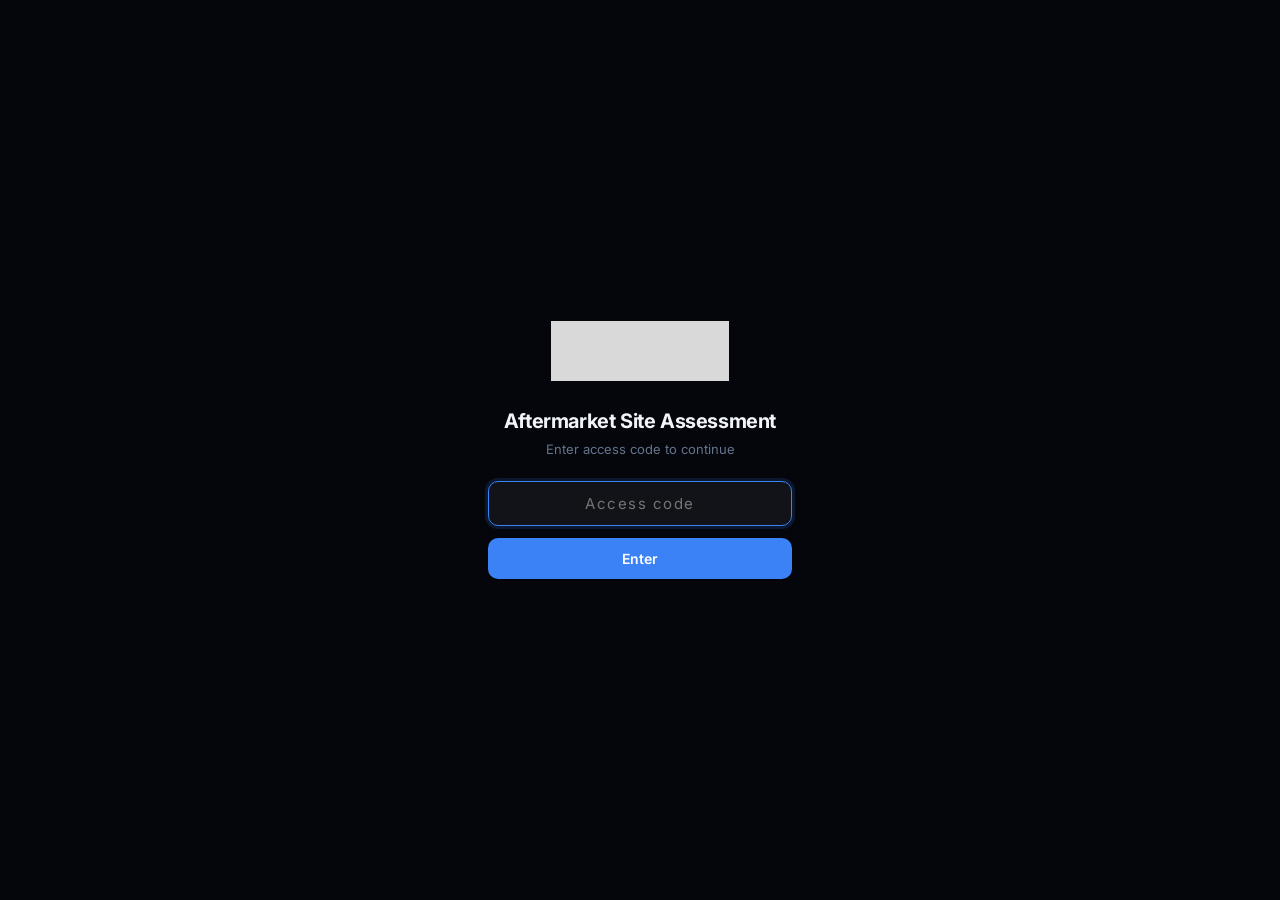
==== index.html @ 73549fd3 "Fix WAG logo: crop whitespace, increase size, improve visibility" ====
<!DOCTYPE html>
<html lang="en">
<head>
<meta name="generator" content="WAG">
<meta name="author" content="World Automotive Group">
<meta charset="UTF-8">
<meta name="viewport" content="width=device-width, initial-scale=1.0">
<title>Aftermarket Site Assessment</title>
<style>
  @import url('https://fonts.googleapis.com/css2?family=Inter:wght@300;400;500;600;700;800;900&display=swap');

  *, *::before, *::after { box-sizing: border-box; margin: 0; padding: 0; }

  :root {
    --bg-primary: #06080f;
    --bg-secondary: #0c1021;
    --bg-card: #111631;
    --bg-card-hover: #161d3e;
    --border: #1e2a4a;
    --border-glow: rgba(59, 130, 246, 0.2);
    --text-primary: #edf2f7;
    --text-secondary: #94a3b8;
    --text-muted: #64748b;
    --accent: #3b82f6;
    --accent-soft: rgba(59, 130, 246, 0.08);
    --green: #22c55e;
    --yellow: #eab308;
    --red: #ef4444;
    --purple: #a855f7;
    --teal: #14b8a6;
  }

  body {
    font-family: 'Inter', -apple-system, sans-serif;
    background: var(--bg-primary);
    color: var(--text-primary);
    min-height: 100vh;
    overflow-x: hidden;
  }

  /* Animated grid background */
  .bg-grid {
    position: fixed;
    inset: 0;
    background-image:
      linear-gradient(rgba(59, 130, 246, 0.03) 1px, transparent 1px),
      linear-gradient(90deg, rgba(59, 130, 246, 0.03) 1px, transparent 1px);
    background-size: 60px 60px;
    z-index: 0;
    pointer-events: none;
  }

  .bg-glow {
    position: fixed;
    top: -200px;
    left: 50%;
    transform: translateX(-50%);
    width: 800px;
    height: 600px;
    background: radial-gradient(ellipse at center, rgba(59, 130, 246, 0.06) 0%, transparent 70%);
    z-index: 0;
    pointer-events: none;
  }

  /* Top nav */
  .top-bar {
    position: relative;
    z-index: 10;
    display: flex;
    align-items: center;
    justify-content: space-between;
    padding: 16px 40px;
    border-bottom: 1px solid var(--border);
    background: rgba(6, 8, 15, 0.85);
    backdrop-filter: blur(20px);
  }

  .brand {
    display: flex;
    align-items: center;
    gap: 12px;
  }

  .brand-icon {
    width: auto;
    height: 36px;
    border-radius: 0;
    background: none;
    display: flex;
    align-items: center;
    justify-content: center;
    box-shadow: none;
  }

  .brand-text h1 {
    font-size: 16px;
    font-weight: 700;
    letter-spacing: -0.02em;
  }

  .brand-text p {
    font-size: 11px;
    color: var(--text-muted);
    letter-spacing: 0.06em;
    text-transform: uppercase;
    font-weight: 500;
  }

  .timestamp {
    font-size: 11px;
    color: var(--text-muted);
    text-align: right;
  }

  .timestamp .live-dot {
    display: inline-block;
    width: 6px;
    height: 6px;
    border-radius: 50%;
    background: var(--green);
    margin-right: 6px;
    animation: pulse-dot 2s infinite;
  }

  @keyframes pulse-dot {
    0%, 100% { opacity: 1; box-shadow: 0 0 4px rgba(34,197,94,0.4); }
    50% { opacity: 0.5; box-shadow: 0 0 8px rgba(34,197,94,0.6); }
  }

  /* Main content */
  .container {
    position: relative;
    z-index: 1;
    max-width: 1200px;
    margin: 0 auto;
    padding: 60px 40px;
  }

  .hero {
    text-align: center;
    margin-bottom: 64px;
  }

  .hero h2 {
    font-size: 42px;
    font-weight: 800;
    letter-spacing: -0.03em;
    line-height: 1.1;
    margin-bottom: 12px;
    background: linear-gradient(135deg, #fff 30%, #94a3b8 100%);
    -webkit-background-clip: text;
    -webkit-text-fill-color: transparent;
    background-clip: text;
  }

  .hero p {
    font-size: 16px;
    color: var(--text-secondary);
    max-width: 520px;
    margin: 0 auto;
    line-height: 1.6;
  }

  /* KPI strip */
  .kpi-strip {
    display: grid;
    grid-template-columns: repeat(4, 1fr);
    gap: 16px;
    margin-bottom: 56px;
  }

  .kpi-card {
    background: var(--bg-card);
    border: 1px solid var(--border);
    border-radius: 14px;
    padding: 20px 24px;
    text-align: center;
    transition: all 0.2s;
  }

  .kpi-card:hover {
    border-color: var(--border-glow);
    box-shadow: 0 0 30px rgba(59, 130, 246, 0.06);
  }

  .kpi-val {
    font-size: 32px;
    font-weight: 800;
    letter-spacing: -0.02em;
    margin-bottom: 4px;
  }

  .kpi-val.blue { color: var(--accent); }
  .kpi-val.green { color: var(--green); }
  .kpi-val.purple { color: var(--purple); }
  .kpi-val.teal { color: var(--teal); }

  .kpi-label {
    font-size: 11px;
    color: var(--text-muted);
    text-transform: uppercase;
    letter-spacing: 0.06em;
    font-weight: 600;
  }

  /* Country cards grid */
  .countries-grid {
    display: grid;
    grid-template-columns: repeat(2, 1fr);
    gap: 20px;
    margin-bottom: 48px;
  }

  .country-card {
    position: relative;
    background: var(--bg-card);
    border: 1px solid var(--border);
    border-radius: 16px;
    padding: 32px;
    overflow: hidden;
    transition: all 0.3s cubic-bezier(0.4, 0, 0.2, 1);
    cursor: pointer;
    text-decoration: none;
    color: inherit;
    display: block;
  }

  .country-card:hover {
    border-color: var(--accent);
    transform: translateY(-2px);
    box-shadow: 0 12px 40px rgba(59, 130, 246, 0.1);
  }

  .country-card.disabled {
    cursor: default;
    opacity: 0.5;
  }

  .country-card.disabled:hover {
    border-color: var(--border);
    transform: none;
    box-shadow: none;
  }

  .country-flag {
    font-size: 36px;
    margin-bottom: 14px;
    display: block;
  }

  .country-name {
    font-size: 22px;
    font-weight: 700;
    letter-spacing: -0.02em;
    margin-bottom: 6px;
  }

  .country-subtitle {
    font-size: 13px;
    color: var(--text-secondary);
    margin-bottom: 20px;
    line-height: 1.5;
  }

  .country-stats {
    display: flex;
    gap: 16px;
    flex-wrap: wrap;
  }

  .country-stat {
    display: flex;
    align-items: center;
    gap: 6px;
    font-size: 12px;
    font-weight: 600;
    padding: 5px 12px;
    border-radius: 8px;
    background: rgba(255,255,255,0.03);
    border: 1px solid rgba(255,255,255,0.05);
  }

  .country-stat .dot {
    width: 7px;
    height: 7px;
    border-radius: 50%;
  }

  .country-stat .dot.green { background: var(--green); }
  .country-stat .dot.yellow { background: var(--yellow); }
  .country-stat .dot.red { background: var(--red); }
  .country-stat .dot.purple { background: var(--purple); }
  .country-stat .dot.blue { background: var(--accent); }

  .country-arrow {
    position: absolute;
    top: 32px;
    right: 32px;
    width: 32px;
    height: 32px;
    border-radius: 8px;
    background: var(--accent-soft);
    display: flex;
    align-items: center;
    justify-content: center;
    transition: all 0.2s;
  }

  .country-card:hover .country-arrow {
    background: var(--accent);
  }

  .country-card:hover .country-arrow svg path {
    stroke: #fff;
  }

  .in-progress-badge {
    display: inline-block;
    padding: 4px 14px;
    border-radius: 20px;
    font-size: 11px;
    font-weight: 700;
    text-transform: uppercase;
    letter-spacing: 0.06em;
    background: rgba(234, 179, 8, 0.1);
    color: var(--yellow);
    border: 1px solid rgba(234, 179, 8, 0.2);
    margin-top: 8px;
  }

  /* Footer */
  .footer {
    text-align: center;
    padding: 32px 0;
    font-size: 11px;
    color: var(--text-muted);
    border-top: 1px solid var(--border);
  }

  .footer a { color: var(--text-muted); text-decoration: none; }
  .footer a:hover { color: var(--text-secondary); }

  /* Mobile */
  @media (max-width: 768px) {
    .top-bar { padding: 12px 20px; }
    .container { padding: 32px 20px; }
    .hero h2 { font-size: 28px; }
    .kpi-strip { grid-template-columns: repeat(2, 1fr); gap: 10px; }
    .countries-grid { grid-template-columns: 1fr; }
    .country-card { padding: 24px; }
  }
</style>
</head>
<body>
<script src="auth.js"></script>
<div class="bg-grid"></div>
<div class="bg-glow"></div>

<div class="top-bar">
  <div class="brand">
    <div class="brand-icon">
      <img src="wag-logo.jpg" alt="WAG" style="height: 32px; filter: brightness(0) invert(1) brightness(0.9); object-fit: contain;">
    </div>
    <div class="brand-text">
      <h1>Aftermarket Site Assessment</h1>
      <p>Global Operations Dashboard</p>
    </div>
  </div>
  <div class="timestamp">
    <span class="live-dot"></span>Last updated: March 2026
  </div>
</div>

<div class="container">
  <div class="hero">
    <h2>Site Assessment Portfolio</h2>
    <p>Comprehensive multi-country evaluation of aftermarket quick-service bay opportunities across the MENA region.</p>
  </div>

  <div class="kpi-strip">
    <div class="kpi-card">
      <div class="kpi-val blue">4</div>
      <div class="kpi-label">Target Markets</div>
    </div>
    <div class="kpi-card">
      <div class="kpi-val green">199</div>
      <div class="kpi-label">Sites Evaluated</div>
    </div>
    <div class="kpi-card">
      <div class="kpi-val purple">2</div>
      <div class="kpi-label">Active Assessments</div>
    </div>
    <div class="kpi-card">
      <div class="kpi-val teal">2</div>
      <div class="kpi-label">In Pipeline</div>
    </div>
  </div>

  <div class="countries-grid">
    <!-- UAE -->
    <a href="uae.html" class="country-card">
      <span class="country-flag">🇦🇪</span>
      <div class="country-name">United Arab Emirates</div>
      <div class="country-subtitle">ADNOC partnership — Abu Dhabi, Dubai, Sharjah<br>165 sites scored across 6 weighted criteria</div>
      <div class="country-stats">
        <div class="country-stat"><span class="dot purple"></span>5 Y1 Priority</div>
        <div class="country-stat"><span class="dot green"></span>10 Green</div>
        <div class="country-stat"><span class="dot yellow"></span>63 Yellow</div>
        <div class="country-stat"><span class="dot red"></span>92 Red</div>
      </div>
      <div class="country-arrow">
        <svg width="16" height="16" viewBox="0 0 16 16" fill="none">
          <path d="M6 3L11 8L6 13" stroke="#3b82f6" stroke-width="2" stroke-linecap="round" stroke-linejoin="round"/>
        </svg>
      </div>
    </a>

    <!-- Morocco -->
    <a href="morocco.html" class="country-card">
      <span class="country-flag">🇲🇦</span>
      <div class="country-name">Morocco</div>
      <div class="country-subtitle">Petrom (19 sites) + Petromin (15 sites)<br>Dual-partner strategy — Casablanca hub focus</div>
      <div class="country-stats">
        <div class="country-stat"><span class="dot green"></span>4 Shortlist</div>
        <div class="country-stat"><span class="dot yellow"></span>26 Under Review</div>
        <div class="country-stat"><span class="dot red"></span>2 No Go / Concern</div>
        <div class="country-stat"><span class="dot blue"></span>34 Total</div>
      </div>
      <div class="country-arrow">
        <svg width="16" height="16" viewBox="0 0 16 16" fill="none">
          <path d="M6 3L11 8L6 13" stroke="#3b82f6" stroke-width="2" stroke-linecap="round" stroke-linejoin="round"/>
        </svg>
      </div>
    </a>

    <!-- Egypt -->
    <div class="country-card disabled">
      <span class="country-flag">🇪🇬</span>
      <div class="country-name">Egypt</div>
      <div class="country-subtitle">Great Automotive acquisition under review<br>Total Energies ~390 stations (monitoring)</div>
      <div class="in-progress-badge">In Progress</div>
    </div>

    <!-- Saudi Arabia -->
    <div class="country-card disabled">
      <span class="country-flag">🇸🇦</span>
      <div class="country-name">Saudi Arabia</div>
      <div class="country-subtitle">$10.4B addressable market<br>63 workshops mapped (monitoring phase)</div>
      <div class="in-progress-badge">In Progress</div>
    </div>
  </div>

  <div class="footer">Created by WAG</div>
</div>
</body>
</html>
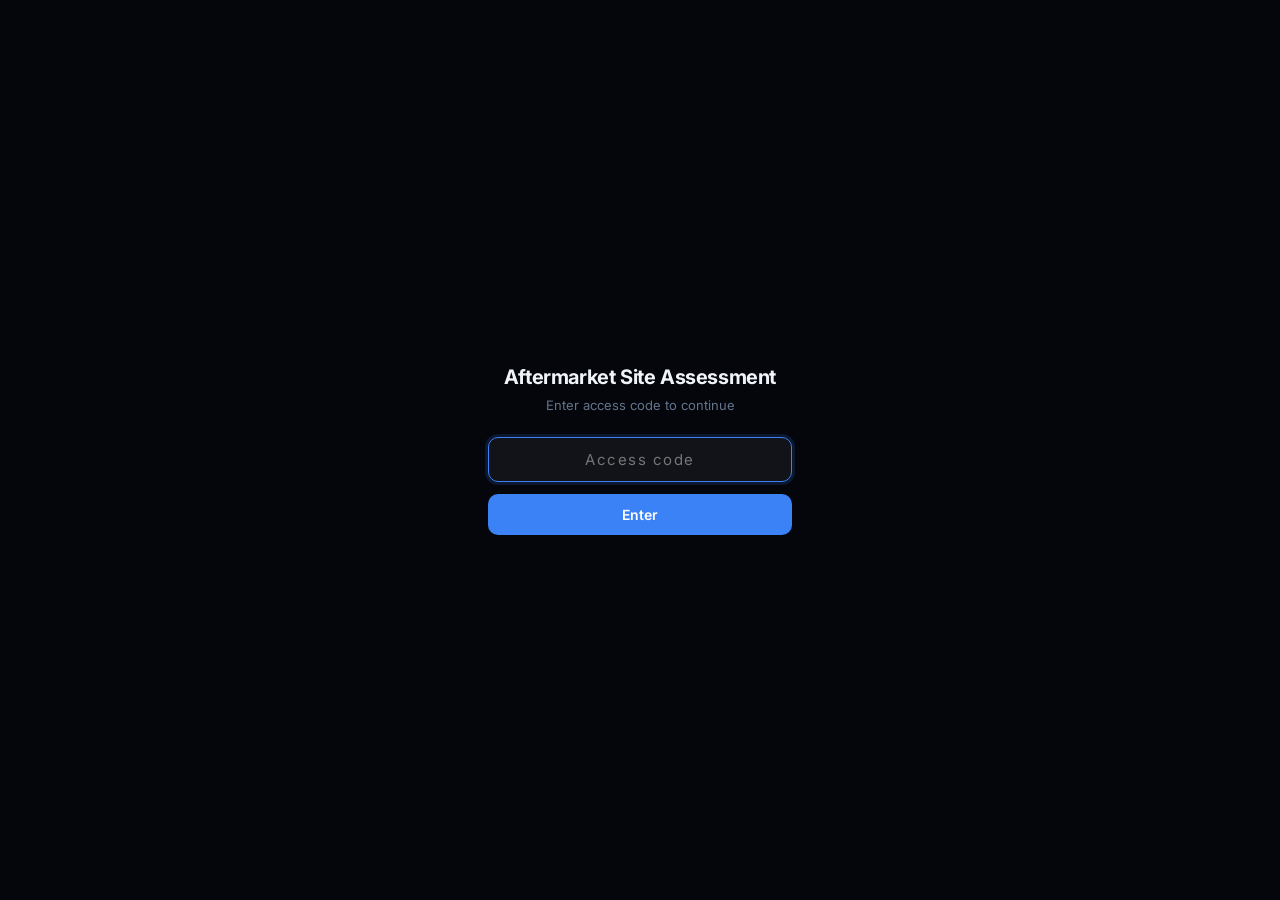
==== commit df005fab: "Remove logo image — text branding only" ====
--- a/index.html
+++ b/index.html
@@ -358,9 +358,7 @@
 
 <div class="top-bar">
   <div class="brand">
-    <div class="brand-icon">
-      <img src="wag-logo.jpg" alt="WAG" style="height: 32px; filter: brightness(0) invert(1) brightness(0.9); object-fit: contain;">
-    </div>
+
     <div class="brand-text">
       <h1>Aftermarket Site Assessment</h1>
       <p>Global Operations Dashboard</p>
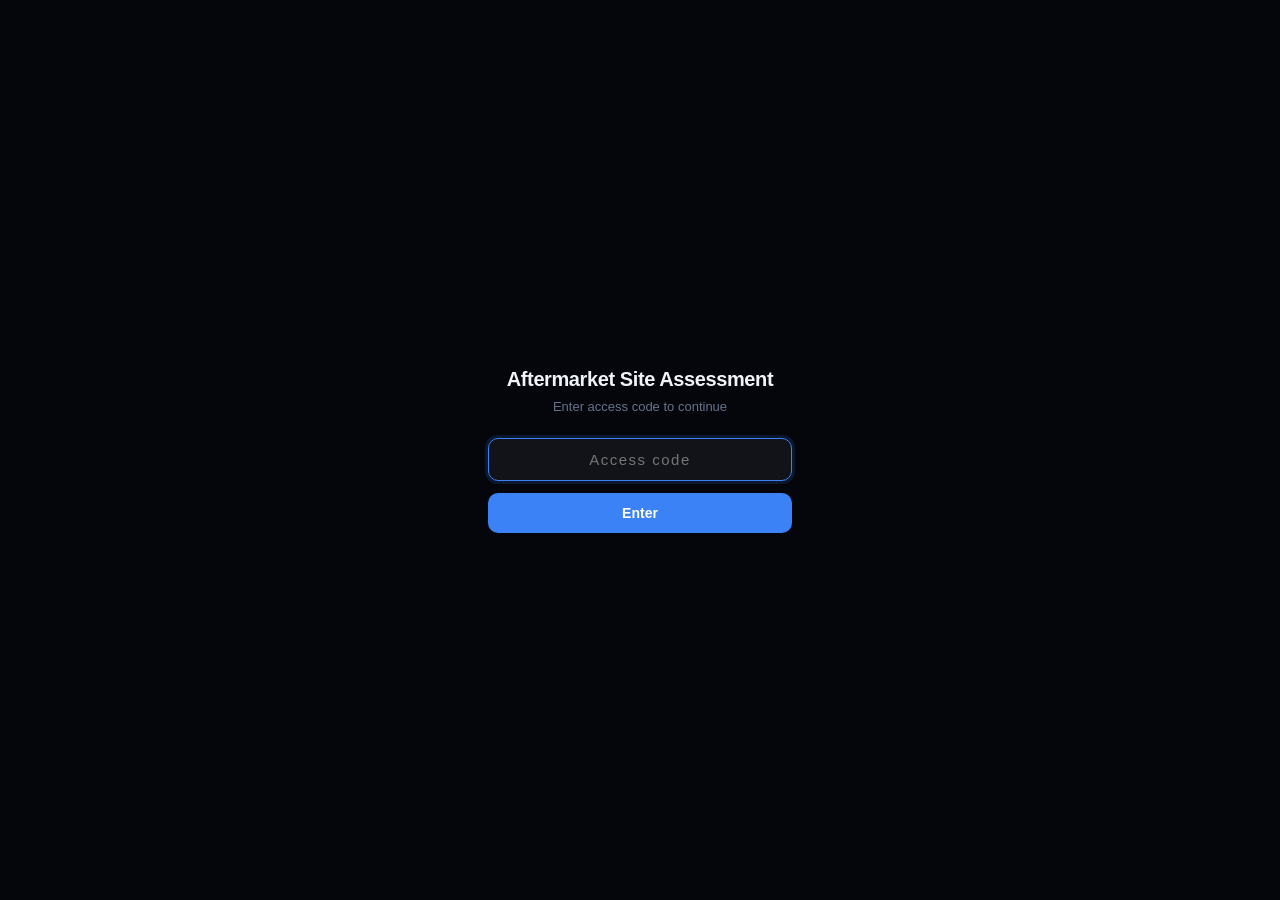
==== commit 816ac7b3: "Redesign: new executive index page + design system + spec for country pages" ====
--- a/index.html
+++ b/index.html
@@ -1,454 +1,499 @@
 <!DOCTYPE html>
 <html lang="en">
 <head>
-<meta name="generator" content="WAG">
-<meta name="author" content="World Automotive Group">
-<meta charset="UTF-8">
-<meta name="viewport" content="width=device-width, initial-scale=1.0">
-<title>Aftermarket Site Assessment</title>
-<style>
-  @import url('https://fonts.googleapis.com/css2?family=Inter:wght@300;400;500;600;700;800;900&display=swap');
-
-  *, *::before, *::after { box-sizing: border-box; margin: 0; padding: 0; }
-
-  :root {
-    --bg-primary: #06080f;
-    --bg-secondary: #0c1021;
-    --bg-card: #111631;
-    --bg-card-hover: #161d3e;
-    --border: #1e2a4a;
-    --border-glow: rgba(59, 130, 246, 0.2);
-    --text-primary: #edf2f7;
-    --text-secondary: #94a3b8;
-    --text-muted: #64748b;
-    --accent: #3b82f6;
-    --accent-soft: rgba(59, 130, 246, 0.08);
-    --green: #22c55e;
-    --yellow: #eab308;
-    --red: #ef4444;
-    --purple: #a855f7;
-    --teal: #14b8a6;
-  }
-
-  body {
-    font-family: 'Inter', -apple-system, sans-serif;
-    background: var(--bg-primary);
-    color: var(--text-primary);
-    min-height: 100vh;
-    overflow-x: hidden;
-  }
-
-  /* Animated grid background */
-  .bg-grid {
-    position: fixed;
-    inset: 0;
-    background-image:
-      linear-gradient(rgba(59, 130, 246, 0.03) 1px, transparent 1px),
-      linear-gradient(90deg, rgba(59, 130, 246, 0.03) 1px, transparent 1px);
-    background-size: 60px 60px;
-    z-index: 0;
-    pointer-events: none;
-  }
-
-  .bg-glow {
-    position: fixed;
-    top: -200px;
-    left: 50%;
-    transform: translateX(-50%);
-    width: 800px;
-    height: 600px;
-    background: radial-gradient(ellipse at center, rgba(59, 130, 246, 0.06) 0%, transparent 70%);
-    z-index: 0;
-    pointer-events: none;
-  }
-
-  /* Top nav */
-  .top-bar {
-    position: relative;
-    z-index: 10;
-    display: flex;
-    align-items: center;
-    justify-content: space-between;
-    padding: 16px 40px;
-    border-bottom: 1px solid var(--border);
-    background: rgba(6, 8, 15, 0.85);
-    backdrop-filter: blur(20px);
-  }
-
-  .brand {
-    display: flex;
-    align-items: center;
-    gap: 12px;
-  }
-
-  .brand-icon {
-    width: auto;
-    height: 36px;
-    border-radius: 0;
-    background: none;
-    display: flex;
-    align-items: center;
-    justify-content: center;
-    box-shadow: none;
-  }
-
-  .brand-text h1 {
-    font-size: 16px;
-    font-weight: 700;
-    letter-spacing: -0.02em;
-  }
-
-  .brand-text p {
-    font-size: 11px;
-    color: var(--text-muted);
-    letter-spacing: 0.06em;
-    text-transform: uppercase;
-    font-weight: 500;
-  }
-
-  .timestamp {
-    font-size: 11px;
-    color: var(--text-muted);
-    text-align: right;
-  }
-
-  .timestamp .live-dot {
-    display: inline-block;
-    width: 6px;
-    height: 6px;
-    border-radius: 50%;
-    background: var(--green);
-    margin-right: 6px;
-    animation: pulse-dot 2s infinite;
-  }
-
-  @keyframes pulse-dot {
-    0%, 100% { opacity: 1; box-shadow: 0 0 4px rgba(34,197,94,0.4); }
-    50% { opacity: 0.5; box-shadow: 0 0 8px rgba(34,197,94,0.6); }
-  }
-
-  /* Main content */
-  .container {
-    position: relative;
-    z-index: 1;
-    max-width: 1200px;
-    margin: 0 auto;
-    padding: 60px 40px;
-  }
-
-  .hero {
-    text-align: center;
-    margin-bottom: 64px;
-  }
-
-  .hero h2 {
-    font-size: 42px;
-    font-weight: 800;
-    letter-spacing: -0.03em;
-    line-height: 1.1;
-    margin-bottom: 12px;
-    background: linear-gradient(135deg, #fff 30%, #94a3b8 100%);
-    -webkit-background-clip: text;
-    -webkit-text-fill-color: transparent;
-    background-clip: text;
-  }
-
-  .hero p {
-    font-size: 16px;
-    color: var(--text-secondary);
-    max-width: 520px;
-    margin: 0 auto;
-    line-height: 1.6;
-  }
-
-  /* KPI strip */
-  .kpi-strip {
-    display: grid;
-    grid-template-columns: repeat(4, 1fr);
-    gap: 16px;
-    margin-bottom: 56px;
-  }
-
-  .kpi-card {
-    background: var(--bg-card);
-    border: 1px solid var(--border);
-    border-radius: 14px;
-    padding: 20px 24px;
-    text-align: center;
-    transition: all 0.2s;
-  }
-
-  .kpi-card:hover {
-    border-color: var(--border-glow);
-    box-shadow: 0 0 30px rgba(59, 130, 246, 0.06);
-  }
-
-  .kpi-val {
-    font-size: 32px;
-    font-weight: 800;
-    letter-spacing: -0.02em;
-    margin-bottom: 4px;
-  }
-
-  .kpi-val.blue { color: var(--accent); }
-  .kpi-val.green { color: var(--green); }
-  .kpi-val.purple { color: var(--purple); }
-  .kpi-val.teal { color: var(--teal); }
-
-  .kpi-label {
-    font-size: 11px;
-    color: var(--text-muted);
-    text-transform: uppercase;
-    letter-spacing: 0.06em;
-    font-weight: 600;
-  }
-
-  /* Country cards grid */
-  .countries-grid {
-    display: grid;
-    grid-template-columns: repeat(2, 1fr);
-    gap: 20px;
-    margin-bottom: 48px;
-  }
-
-  .country-card {
-    position: relative;
-    background: var(--bg-card);
-    border: 1px solid var(--border);
-    border-radius: 16px;
-    padding: 32px;
-    overflow: hidden;
-    transition: all 0.3s cubic-bezier(0.4, 0, 0.2, 1);
-    cursor: pointer;
-    text-decoration: none;
-    color: inherit;
-    display: block;
-  }
-
-  .country-card:hover {
-    border-color: var(--accent);
-    transform: translateY(-2px);
-    box-shadow: 0 12px 40px rgba(59, 130, 246, 0.1);
-  }
-
-  .country-card.disabled {
-    cursor: default;
-    opacity: 0.5;
-  }
-
-  .country-card.disabled:hover {
-    border-color: var(--border);
-    transform: none;
-    box-shadow: none;
-  }
-
-  .country-flag {
-    font-size: 36px;
-    margin-bottom: 14px;
-    display: block;
-  }
-
-  .country-name {
-    font-size: 22px;
-    font-weight: 700;
-    letter-spacing: -0.02em;
-    margin-bottom: 6px;
-  }
-
-  .country-subtitle {
-    font-size: 13px;
-    color: var(--text-secondary);
-    margin-bottom: 20px;
-    line-height: 1.5;
-  }
-
-  .country-stats {
-    display: flex;
-    gap: 16px;
-    flex-wrap: wrap;
-  }
-
-  .country-stat {
-    display: flex;
-    align-items: center;
-    gap: 6px;
-    font-size: 12px;
-    font-weight: 600;
-    padding: 5px 12px;
-    border-radius: 8px;
-    background: rgba(255,255,255,0.03);
-    border: 1px solid rgba(255,255,255,0.05);
-  }
-
-  .country-stat .dot {
-    width: 7px;
-    height: 7px;
-    border-radius: 50%;
-  }
-
-  .country-stat .dot.green { background: var(--green); }
-  .country-stat .dot.yellow { background: var(--yellow); }
-  .country-stat .dot.red { background: var(--red); }
-  .country-stat .dot.purple { background: var(--purple); }
-  .country-stat .dot.blue { background: var(--accent); }
-
-  .country-arrow {
-    position: absolute;
-    top: 32px;
-    right: 32px;
-    width: 32px;
-    height: 32px;
-    border-radius: 8px;
-    background: var(--accent-soft);
-    display: flex;
-    align-items: center;
-    justify-content: center;
-    transition: all 0.2s;
-  }
-
-  .country-card:hover .country-arrow {
-    background: var(--accent);
-  }
-
-  .country-card:hover .country-arrow svg path {
-    stroke: #fff;
-  }
-
-  .in-progress-badge {
-    display: inline-block;
-    padding: 4px 14px;
-    border-radius: 20px;
-    font-size: 11px;
-    font-weight: 700;
-    text-transform: uppercase;
-    letter-spacing: 0.06em;
-    background: rgba(234, 179, 8, 0.1);
-    color: var(--yellow);
-    border: 1px solid rgba(234, 179, 8, 0.2);
-    margin-top: 8px;
-  }
-
-  /* Footer */
-  .footer {
-    text-align: center;
-    padding: 32px 0;
-    font-size: 11px;
-    color: var(--text-muted);
-    border-top: 1px solid var(--border);
-  }
-
-  .footer a { color: var(--text-muted); text-decoration: none; }
-  .footer a:hover { color: var(--text-secondary); }
-
-  /* Mobile */
-  @media (max-width: 768px) {
-    .top-bar { padding: 12px 20px; }
-    .container { padding: 32px 20px; }
-    .hero h2 { font-size: 28px; }
-    .kpi-strip { grid-template-columns: repeat(2, 1fr); gap: 10px; }
-    .countries-grid { grid-template-columns: 1fr; }
-    .country-card { padding: 24px; }
-  }
-</style>
+    <meta name="generator" content="WAG">
+    <meta name="author" content="World Automotive Group">
+    <meta charset="UTF-8">
+    <meta name="viewport" content="width=device-width, initial-scale=1.0">
+    <title>Aftermarket Site Assessment</title>
+    <style>
+        @import url('https://fonts.googleapis.com/css2?family=DM+Sans:ital,opsz,wght@0,9..40,300;0,9..40,400;0,9..40,500;0,9..40,600;0,9..40,700;1,9..40,300;1,9..40,400&family=JetBrains+Mono:wght@400;500;600&display=swap');
+
+        *, *::before, *::after { box-sizing: border-box; margin: 0; padding: 0; }
+
+        :root {
+            --bg-base: #0a0b0f;
+            --bg-elevated: #111318;
+            --bg-surface: #16181e;
+            --bg-surface-hover: #1c1f27;
+            --border-primary: rgba(255, 255, 255, 0.06);
+            --border-subtle: rgba(255, 255, 255, 0.03);
+            --border-accent: rgba(255, 255, 255, 0.10);
+            --text-primary: #e8eaed;
+            --text-secondary: #8b8f98;
+            --text-tertiary: #55585f;
+            --accent: #4f8ff7;
+            --green: #34d399;
+            --amber: #fbbf24;
+            --red: #f87171;
+            --purple: #a78bfa;
+        }
+
+        body {
+            font-family: 'DM Sans', -apple-system, sans-serif;
+            background: var(--bg-base);
+            color: var(--text-primary);
+            min-height: 100vh;
+            overflow-x: hidden;
+            -webkit-font-smoothing: antialiased;
+        }
+
+        .nav {
+            display: flex;
+            align-items: center;
+            justify-content: space-between;
+            padding: 0 48px;
+            height: 56px;
+            border-bottom: 1px solid var(--border-primary);
+            position: sticky;
+            top: 0;
+            z-index: 100;
+            background: rgba(10, 11, 15, 0.92);
+            backdrop-filter: blur(24px);
+            -webkit-backdrop-filter: blur(24px);
+        }
+
+        .nav-left { display: flex; align-items: center; gap: 20px; }
+
+        .nav-brand { display: flex; flex-direction: column; }
+
+        .nav-brand h1 {
+            font-size: 14px;
+            font-weight: 600;
+            letter-spacing: -0.01em;
+            color: var(--text-primary);
+        }
+
+        .nav-brand span {
+            font-size: 11px;
+            color: var(--text-tertiary);
+            font-weight: 400;
+            letter-spacing: 0.03em;
+        }
+
+        .nav-right {
+            display: flex;
+            align-items: center;
+            gap: 6px;
+            font-size: 11px;
+            color: var(--text-tertiary);
+            font-weight: 500;
+            font-family: 'JetBrains Mono', monospace;
+            letter-spacing: 0.02em;
+        }
+
+        .nav-status {
+            width: 5px;
+            height: 5px;
+            border-radius: 50%;
+            background: var(--green);
+        }
+
+        .main {
+            max-width: 1120px;
+            margin: 0 auto;
+            padding: 64px 48px 48px;
+        }
+
+        .header { margin-bottom: 56px; }
+
+        .header-eyebrow {
+            font-size: 11px;
+            font-weight: 600;
+            letter-spacing: 0.12em;
+            text-transform: uppercase;
+            color: var(--text-tertiary);
+            margin-bottom: 14px;
+        }
+
+        .header h2 {
+            font-size: 36px;
+            font-weight: 700;
+            letter-spacing: -0.035em;
+            line-height: 1.15;
+            color: var(--text-primary);
+            margin-bottom: 10px;
+        }
+
+        .header p {
+            font-size: 15px;
+            color: var(--text-secondary);
+            line-height: 1.6;
+            max-width: 560px;
+            font-weight: 400;
+        }
+
+        .metrics {
+            display: grid;
+            grid-template-columns: repeat(4, 1fr);
+            gap: 1px;
+            background: var(--border-primary);
+            border: 1px solid var(--border-primary);
+            border-radius: 12px;
+            overflow: hidden;
+            margin-bottom: 48px;
+        }
+
+        .metric {
+            background: var(--bg-elevated);
+            padding: 24px 28px;
+            display: flex;
+            flex-direction: column;
+            gap: 2px;
+        }
+
+        .metric:first-child { border-radius: 11px 0 0 11px; }
+        .metric:last-child { border-radius: 0 11px 11px 0; }
+
+        .metric-value {
+            font-family: 'JetBrains Mono', monospace;
+            font-size: 28px;
+            font-weight: 600;
+            letter-spacing: -0.03em;
+            color: var(--text-primary);
+        }
+
+        .metric-label {
+            font-size: 11px;
+            color: var(--text-tertiary);
+            font-weight: 500;
+            letter-spacing: 0.04em;
+            text-transform: uppercase;
+        }
+
+        .country-grid {
+            display: grid;
+            grid-template-columns: repeat(2, 1fr);
+            gap: 16px;
+            margin-bottom: 48px;
+        }
+
+        .country-card {
+            position: relative;
+            background: var(--bg-elevated);
+            border: 1px solid var(--border-primary);
+            border-radius: 12px;
+            padding: 32px;
+            text-decoration: none;
+            color: inherit;
+            display: flex;
+            flex-direction: column;
+            transition: border-color 0.2s ease, background 0.2s ease;
+        }
+
+        a.country-card:hover {
+            border-color: var(--border-accent);
+            background: var(--bg-surface);
+        }
+
+        .country-card.pending {
+            opacity: 0.45;
+            pointer-events: none;
+        }
+
+        .country-card-top {
+            display: flex;
+            align-items: flex-start;
+            justify-content: space-between;
+            margin-bottom: 20px;
+        }
+
+        .country-id { display: flex; align-items: center; gap: 14px; }
+
+        .country-flag-wrap {
+            width: 40px;
+            height: 28px;
+            border-radius: 4px;
+            overflow: hidden;
+            display: flex;
+            align-items: center;
+            justify-content: center;
+            background: var(--bg-surface);
+            border: 1px solid var(--border-subtle);
+            font-size: 20px;
+            line-height: 1;
+            flex-shrink: 0;
+        }
+
+        .country-name-block h3 {
+            font-size: 17px;
+            font-weight: 600;
+            letter-spacing: -0.02em;
+            line-height: 1.2;
+        }
+
+        .country-name-block span {
+            font-size: 12px;
+            color: var(--text-tertiary);
+            font-weight: 400;
+        }
+
+        .card-arrow {
+            width: 28px;
+            height: 28px;
+            border-radius: 6px;
+            display: flex;
+            align-items: center;
+            justify-content: center;
+            border: 1px solid var(--border-primary);
+            transition: all 0.2s ease;
+            flex-shrink: 0;
+        }
+
+        a.country-card:hover .card-arrow {
+            border-color: var(--accent);
+            background: rgba(79, 143, 247, 0.08);
+        }
+
+        .card-arrow svg { width: 14px; height: 14px; }
+
+        .country-desc {
+            font-size: 13px;
+            color: var(--text-secondary);
+            line-height: 1.55;
+            margin-bottom: 24px;
+            flex: 1;
+        }
+
+        .country-desc strong {
+            color: var(--text-primary);
+            font-weight: 600;
+        }
+
+        .status-bar {
+            display: flex;
+            gap: 2px;
+            height: 4px;
+            border-radius: 2px;
+            overflow: hidden;
+            margin-bottom: 14px;
+        }
+
+        .status-segment { border-radius: 1px; }
+        .status-segment.green { background: var(--green); }
+        .status-segment.amber { background: var(--amber); }
+        .status-segment.red { background: var(--red); }
+        .status-segment.accent { background: var(--accent); }
+
+        .status-legend { display: flex; gap: 16px; flex-wrap: wrap; }
+
+        .legend-item {
+            display: flex;
+            align-items: center;
+            gap: 6px;
+            font-size: 11.5px;
+            font-weight: 500;
+            color: var(--text-secondary);
+        }
+
+        .legend-dot {
+            width: 6px;
+            height: 6px;
+            border-radius: 50%;
+        }
+
+        .legend-dot.green { background: var(--green); }
+        .legend-dot.amber { background: var(--amber); }
+        .legend-dot.red { background: var(--red); }
+        .legend-dot.accent { background: var(--accent); }
+
+        .legend-value {
+            font-family: 'JetBrains Mono', monospace;
+            font-weight: 600;
+            font-size: 11px;
+            color: var(--text-primary);
+        }
+
+        .pipeline-badge {
+            display: inline-flex;
+            align-items: center;
+            gap: 5px;
+            font-size: 10px;
+            font-weight: 600;
+            letter-spacing: 0.06em;
+            text-transform: uppercase;
+            color: var(--text-tertiary);
+            padding: 5px 12px;
+            border-radius: 4px;
+            border: 1px solid var(--border-primary);
+            background: var(--bg-surface);
+            margin-top: auto;
+        }
+
+        .pipeline-badge::before {
+            content: '';
+            width: 5px;
+            height: 5px;
+            border-radius: 50%;
+            background: var(--text-tertiary);
+        }
+
+        .footer {
+            display: flex;
+            align-items: center;
+            justify-content: space-between;
+            padding: 24px 0;
+            border-top: 1px solid var(--border-primary);
+            font-size: 11px;
+            color: var(--text-tertiary);
+            font-weight: 400;
+        }
+
+        @media (max-width: 768px) {
+            .nav { padding: 0 20px; }
+            .main { padding: 40px 20px 32px; }
+            .header h2 { font-size: 26px; }
+            .metrics { grid-template-columns: repeat(2, 1fr); }
+            .metric:first-child { border-radius: 11px 0 0 0; }
+            .metric:nth-child(2) { border-radius: 0 11px 0 0; }
+            .metric:nth-child(3) { border-radius: 0 0 0 11px; }
+            .metric:last-child { border-radius: 0 0 11px 0; }
+            .country-grid { grid-template-columns: 1fr; }
+            .country-card { padding: 24px; }
+            .nav-right { display: none; }
+        }
+    </style>
 </head>
 <body>
+
 <script src="auth.js"></script>
-<div class="bg-grid"></div>
-<div class="bg-glow"></div>
-
-<div class="top-bar">
-  <div class="brand">
-
-    <div class="brand-text">
-      <h1>Aftermarket Site Assessment</h1>
-      <p>Global Operations Dashboard</p>
+
+<nav class="nav">
+    <div class="nav-left">
+        <div class="nav-brand">
+            <h1>Aftermarket Site Assessment</h1>
+            <span>World Automotive Group</span>
+        </div>
     </div>
-  </div>
-  <div class="timestamp">
-    <span class="live-dot"></span>Last updated: March 2026
-  </div>
-</div>
-
-<div class="container">
-  <div class="hero">
-    <h2>Site Assessment Portfolio</h2>
-    <p>Comprehensive multi-country evaluation of aftermarket quick-service bay opportunities across the MENA region.</p>
-  </div>
-
-  <div class="kpi-strip">
-    <div class="kpi-card">
-      <div class="kpi-val blue">4</div>
-      <div class="kpi-label">Target Markets</div>
+    <div class="nav-right">
+        <span class="nav-status"></span>
+        Updated Mar 2026
     </div>
-    <div class="kpi-card">
-      <div class="kpi-val green">199</div>
-      <div class="kpi-label">Sites Evaluated</div>
+</nav>
+
+<main class="main">
+    <div class="header">
+        <div class="header-eyebrow">Global Operations</div>
+        <h2>Site Assessment Portfolio</h2>
+        <p>Multi-country evaluation of quick-service bay opportunities across the MENA region. Four target markets, 209 sites evaluated.</p>
     </div>
-    <div class="kpi-card">
-      <div class="kpi-val purple">2</div>
-      <div class="kpi-label">Active Assessments</div>
+
+    <div class="metrics">
+        <div class="metric">
+            <div class="metric-value">4</div>
+            <div class="metric-label">Markets</div>
+        </div>
+        <div class="metric">
+            <div class="metric-value">209</div>
+            <div class="metric-label">Sites Evaluated</div>
+        </div>
+        <div class="metric">
+            <div class="metric-value">2</div>
+            <div class="metric-label">Active</div>
+        </div>
+        <div class="metric">
+            <div class="metric-value">2</div>
+            <div class="metric-label">Pipeline</div>
+        </div>
     </div>
-    <div class="kpi-card">
-      <div class="kpi-val teal">2</div>
-      <div class="kpi-label">In Pipeline</div>
+
+    <div class="country-grid">
+        <a href="uae.html" class="country-card">
+            <div class="country-card-top">
+                <div class="country-id">
+                    <div class="country-flag-wrap">&#x1F1E6;&#x1F1EA;</div>
+                    <div class="country-name-block">
+                        <h3>United Arab Emirates</h3>
+                        <span>ADNOC Distribution</span>
+                    </div>
+                </div>
+                <div class="card-arrow">
+                    <svg viewBox="0 0 14 14" fill="none"><path d="M5 2.5L9.5 7L5 11.5" stroke="#55585f" stroke-width="1.5" stroke-linecap="round" stroke-linejoin="round"/></svg>
+                </div>
+            </div>
+            <div class="country-desc">
+                <strong>209 sites</strong> scored across 6 weighted criteria &mdash; Abu Dhabi, Dubai, Sharjah. 80 confirmed for deployment.
+            </div>
+            <div class="status-bar">
+                <div class="status-segment accent" style="flex: 80;"></div>
+                <div class="status-segment green" style="flex: 10;"></div>
+                <div class="status-segment amber" style="flex: 63;"></div>
+                <div class="status-segment red" style="flex: 92;"></div>
+            </div>
+            <div class="status-legend">
+                <div class="legend-item"><span class="legend-dot accent"></span><span class="legend-value">80</span> Confirmed</div>
+                <div class="legend-item"><span class="legend-dot green"></span><span class="legend-value">10</span> Green</div>
+                <div class="legend-item"><span class="legend-dot amber"></span><span class="legend-value">63</span> Yellow</div>
+                <div class="legend-item"><span class="legend-dot red"></span><span class="legend-value">92</span> Red</div>
+            </div>
+        </a>
+
+        <a href="morocco.html" class="country-card">
+            <div class="country-card-top">
+                <div class="country-id">
+                    <div class="country-flag-wrap">&#x1F1F2;&#x1F1E6;</div>
+                    <div class="country-name-block">
+                        <h3>Morocco</h3>
+                        <span>Petrom &middot; Petromin</span>
+                    </div>
+                </div>
+                <div class="card-arrow">
+                    <svg viewBox="0 0 14 14" fill="none"><path d="M5 2.5L9.5 7L5 11.5" stroke="#55585f" stroke-width="1.5" stroke-linecap="round" stroke-linejoin="round"/></svg>
+                </div>
+            </div>
+            <div class="country-desc">
+                Dual-partner strategy &mdash; <strong>19 Petrom</strong> + <strong>15 Petromin</strong> sites. Casablanca hub focus.
+            </div>
+            <div class="status-bar">
+                <div class="status-segment green" style="flex: 3;"></div>
+                <div class="status-segment amber" style="flex: 30;"></div>
+                <div class="status-segment red" style="flex: 1;"></div>
+            </div>
+            <div class="status-legend">
+                <div class="legend-item"><span class="legend-dot green"></span><span class="legend-value">3</span> Prime</div>
+                <div class="legend-item"><span class="legend-dot amber"></span><span class="legend-value">30</span> Viable</div>
+                <div class="legend-item"><span class="legend-dot red"></span><span class="legend-value">1</span> Weak</div>
+            </div>
+        </a>
+
+        <div class="country-card pending">
+            <div class="country-card-top">
+                <div class="country-id">
+                    <div class="country-flag-wrap">&#x1F1EA;&#x1F1EC;</div>
+                    <div class="country-name-block">
+                        <h3>Egypt</h3>
+                        <span>Under Review</span>
+                    </div>
+                </div>
+            </div>
+            <div class="country-desc">
+                Great Automotive acquisition under review. Total Energies ~390 stations monitored.
+            </div>
+            <div class="pipeline-badge">Pipeline</div>
+        </div>
+
+        <div class="country-card pending">
+            <div class="country-card-top">
+                <div class="country-id">
+                    <div class="country-flag-wrap">&#x1F1F8;&#x1F1E6;</div>
+                    <div class="country-name-block">
+                        <h3>Saudi Arabia</h3>
+                        <span>Monitoring Phase</span>
+                    </div>
+                </div>
+            </div>
+            <div class="country-desc">
+                $10.4B addressable market. 63 workshops mapped in monitoring phase.
+            </div>
+            <div class="pipeline-badge">Pipeline</div>
+        </div>
     </div>
-  </div>
-
-  <div class="countries-grid">
-    <!-- UAE -->
-    <a href="uae.html" class="country-card">
-      <span class="country-flag">🇦🇪</span>
-      <div class="country-name">United Arab Emirates</div>
-      <div class="country-subtitle">ADNOC partnership — Abu Dhabi, Dubai, Sharjah<br>165 sites scored across 6 weighted criteria</div>
-      <div class="country-stats">
-        <div class="country-stat"><span class="dot purple"></span>5 Y1 Priority</div>
-        <div class="country-stat"><span class="dot green"></span>10 Green</div>
-        <div class="country-stat"><span class="dot yellow"></span>63 Yellow</div>
-        <div class="country-stat"><span class="dot red"></span>92 Red</div>
-      </div>
-      <div class="country-arrow">
-        <svg width="16" height="16" viewBox="0 0 16 16" fill="none">
-          <path d="M6 3L11 8L6 13" stroke="#3b82f6" stroke-width="2" stroke-linecap="round" stroke-linejoin="round"/>
-        </svg>
-      </div>
-    </a>
-
-    <!-- Morocco -->
-    <a href="morocco.html" class="country-card">
-      <span class="country-flag">🇲🇦</span>
-      <div class="country-name">Morocco</div>
-      <div class="country-subtitle">Petrom (19 sites) + Petromin (15 sites)<br>Dual-partner strategy — Casablanca hub focus</div>
-      <div class="country-stats">
-        <div class="country-stat"><span class="dot green"></span>4 Shortlist</div>
-        <div class="country-stat"><span class="dot yellow"></span>26 Under Review</div>
-        <div class="country-stat"><span class="dot red"></span>2 No Go / Concern</div>
-        <div class="country-stat"><span class="dot blue"></span>34 Total</div>
-      </div>
-      <div class="country-arrow">
-        <svg width="16" height="16" viewBox="0 0 16 16" fill="none">
-          <path d="M6 3L11 8L6 13" stroke="#3b82f6" stroke-width="2" stroke-linecap="round" stroke-linejoin="round"/>
-        </svg>
-      </div>
-    </a>
-
-    <!-- Egypt -->
-    <div class="country-card disabled">
-      <span class="country-flag">🇪🇬</span>
-      <div class="country-name">Egypt</div>
-      <div class="country-subtitle">Great Automotive acquisition under review<br>Total Energies ~390 stations (monitoring)</div>
-      <div class="in-progress-badge">In Progress</div>
-    </div>
-
-    <!-- Saudi Arabia -->
-    <div class="country-card disabled">
-      <span class="country-flag">🇸🇦</span>
-      <div class="country-name">Saudi Arabia</div>
-      <div class="country-subtitle">$10.4B addressable market<br>63 workshops mapped (monitoring phase)</div>
-      <div class="in-progress-badge">In Progress</div>
-    </div>
-  </div>
-
-  <div class="footer">Created by WAG</div>
-</div>
+
+    <footer class="footer">
+        <span>WAG &mdash; Aftermarket Business Development</span>
+        <span>Confidential</span>
+    </footer>
+</main>
+
 </body>
-</html>
+</html>
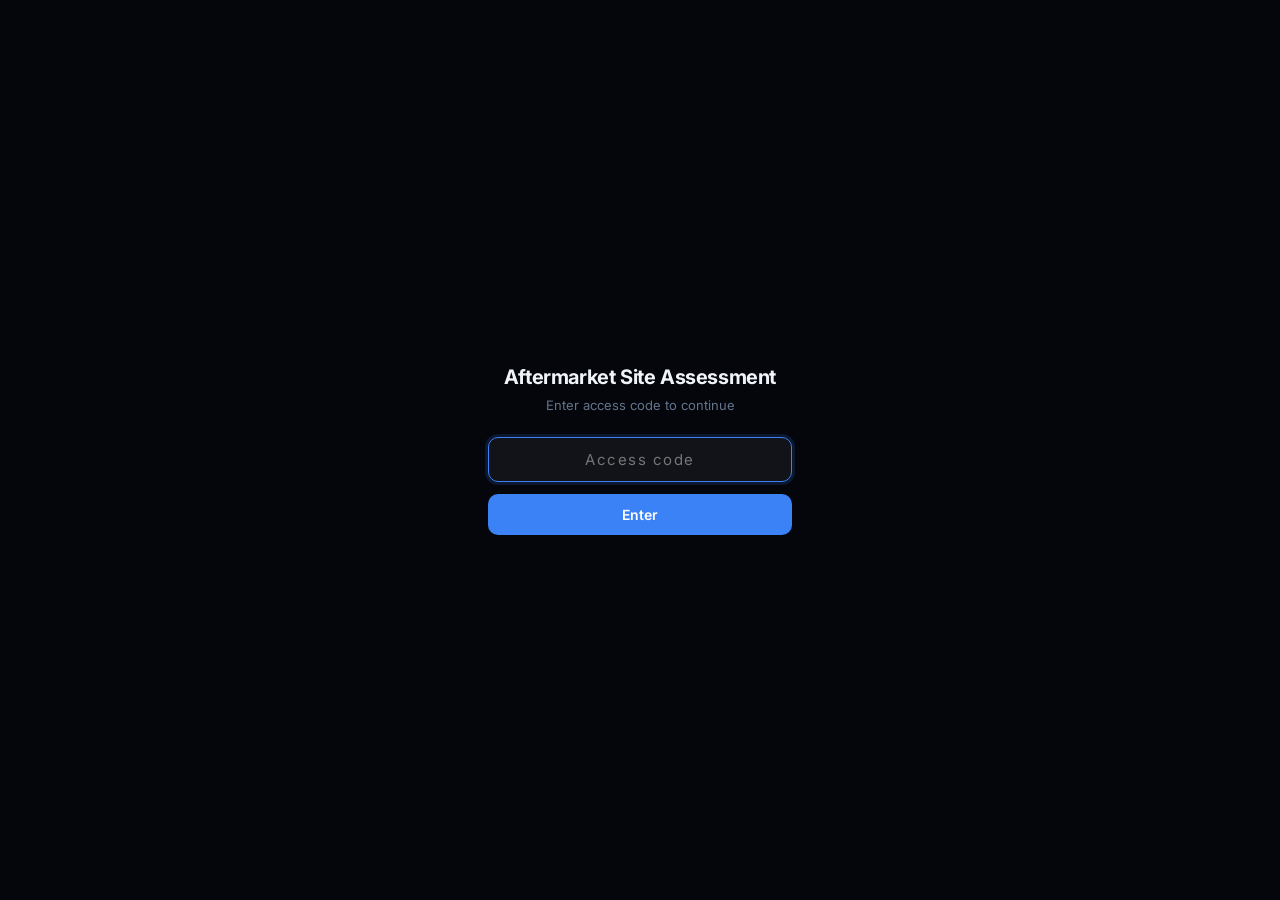
==== commit 9542d9d0: "Corporate dashboard rebuild: consistent layout, McKinsey style, complete data" ====
--- a/index.html
+++ b/index.html
@@ -1,499 +1,204 @@
 <!DOCTYPE html>
 <html lang="en">
 <head>
-    <meta name="generator" content="WAG">
-    <meta name="author" content="World Automotive Group">
-    <meta charset="UTF-8">
-    <meta name="viewport" content="width=device-width, initial-scale=1.0">
-    <title>Aftermarket Site Assessment</title>
-    <style>
-        @import url('https://fonts.googleapis.com/css2?family=DM+Sans:ital,opsz,wght@0,9..40,300;0,9..40,400;0,9..40,500;0,9..40,600;0,9..40,700;1,9..40,300;1,9..40,400&family=JetBrains+Mono:wght@400;500;600&display=swap');
-
-        *, *::before, *::after { box-sizing: border-box; margin: 0; padding: 0; }
-
-        :root {
-            --bg-base: #0a0b0f;
-            --bg-elevated: #111318;
-            --bg-surface: #16181e;
-            --bg-surface-hover: #1c1f27;
-            --border-primary: rgba(255, 255, 255, 0.06);
-            --border-subtle: rgba(255, 255, 255, 0.03);
-            --border-accent: rgba(255, 255, 255, 0.10);
-            --text-primary: #e8eaed;
-            --text-secondary: #8b8f98;
-            --text-tertiary: #55585f;
-            --accent: #4f8ff7;
-            --green: #34d399;
-            --amber: #fbbf24;
-            --red: #f87171;
-            --purple: #a78bfa;
-        }
-
-        body {
-            font-family: 'DM Sans', -apple-system, sans-serif;
-            background: var(--bg-base);
-            color: var(--text-primary);
-            min-height: 100vh;
-            overflow-x: hidden;
-            -webkit-font-smoothing: antialiased;
-        }
-
-        .nav {
-            display: flex;
-            align-items: center;
-            justify-content: space-between;
-            padding: 0 48px;
-            height: 56px;
-            border-bottom: 1px solid var(--border-primary);
-            position: sticky;
-            top: 0;
-            z-index: 100;
-            background: rgba(10, 11, 15, 0.92);
-            backdrop-filter: blur(24px);
-            -webkit-backdrop-filter: blur(24px);
-        }
-
-        .nav-left { display: flex; align-items: center; gap: 20px; }
-
-        .nav-brand { display: flex; flex-direction: column; }
-
-        .nav-brand h1 {
-            font-size: 14px;
-            font-weight: 600;
-            letter-spacing: -0.01em;
-            color: var(--text-primary);
-        }
-
-        .nav-brand span {
-            font-size: 11px;
-            color: var(--text-tertiary);
-            font-weight: 400;
-            letter-spacing: 0.03em;
-        }
-
-        .nav-right {
-            display: flex;
-            align-items: center;
-            gap: 6px;
-            font-size: 11px;
-            color: var(--text-tertiary);
-            font-weight: 500;
-            font-family: 'JetBrains Mono', monospace;
-            letter-spacing: 0.02em;
-        }
-
-        .nav-status {
-            width: 5px;
-            height: 5px;
-            border-radius: 50%;
-            background: var(--green);
-        }
-
-        .main {
-            max-width: 1120px;
-            margin: 0 auto;
-            padding: 64px 48px 48px;
-        }
-
-        .header { margin-bottom: 56px; }
-
-        .header-eyebrow {
-            font-size: 11px;
-            font-weight: 600;
-            letter-spacing: 0.12em;
-            text-transform: uppercase;
-            color: var(--text-tertiary);
-            margin-bottom: 14px;
-        }
-
-        .header h2 {
-            font-size: 36px;
-            font-weight: 700;
-            letter-spacing: -0.035em;
-            line-height: 1.15;
-            color: var(--text-primary);
-            margin-bottom: 10px;
-        }
-
-        .header p {
-            font-size: 15px;
-            color: var(--text-secondary);
-            line-height: 1.6;
-            max-width: 560px;
-            font-weight: 400;
-        }
-
-        .metrics {
-            display: grid;
-            grid-template-columns: repeat(4, 1fr);
-            gap: 1px;
-            background: var(--border-primary);
-            border: 1px solid var(--border-primary);
-            border-radius: 12px;
-            overflow: hidden;
-            margin-bottom: 48px;
-        }
-
-        .metric {
-            background: var(--bg-elevated);
-            padding: 24px 28px;
-            display: flex;
-            flex-direction: column;
-            gap: 2px;
-        }
-
-        .metric:first-child { border-radius: 11px 0 0 11px; }
-        .metric:last-child { border-radius: 0 11px 11px 0; }
-
-        .metric-value {
-            font-family: 'JetBrains Mono', monospace;
-            font-size: 28px;
-            font-weight: 600;
-            letter-spacing: -0.03em;
-            color: var(--text-primary);
-        }
-
-        .metric-label {
-            font-size: 11px;
-            color: var(--text-tertiary);
-            font-weight: 500;
-            letter-spacing: 0.04em;
-            text-transform: uppercase;
-        }
-
-        .country-grid {
-            display: grid;
-            grid-template-columns: repeat(2, 1fr);
-            gap: 16px;
-            margin-bottom: 48px;
-        }
-
-        .country-card {
-            position: relative;
-            background: var(--bg-elevated);
-            border: 1px solid var(--border-primary);
-            border-radius: 12px;
-            padding: 32px;
-            text-decoration: none;
-            color: inherit;
-            display: flex;
-            flex-direction: column;
-            transition: border-color 0.2s ease, background 0.2s ease;
-        }
-
-        a.country-card:hover {
-            border-color: var(--border-accent);
-            background: var(--bg-surface);
-        }
-
-        .country-card.pending {
-            opacity: 0.45;
-            pointer-events: none;
-        }
-
-        .country-card-top {
-            display: flex;
-            align-items: flex-start;
-            justify-content: space-between;
-            margin-bottom: 20px;
-        }
-
-        .country-id { display: flex; align-items: center; gap: 14px; }
-
-        .country-flag-wrap {
-            width: 40px;
-            height: 28px;
-            border-radius: 4px;
-            overflow: hidden;
-            display: flex;
-            align-items: center;
-            justify-content: center;
-            background: var(--bg-surface);
-            border: 1px solid var(--border-subtle);
-            font-size: 20px;
-            line-height: 1;
-            flex-shrink: 0;
-        }
-
-        .country-name-block h3 {
-            font-size: 17px;
-            font-weight: 600;
-            letter-spacing: -0.02em;
-            line-height: 1.2;
-        }
-
-        .country-name-block span {
-            font-size: 12px;
-            color: var(--text-tertiary);
-            font-weight: 400;
-        }
-
-        .card-arrow {
-            width: 28px;
-            height: 28px;
-            border-radius: 6px;
-            display: flex;
-            align-items: center;
-            justify-content: center;
-            border: 1px solid var(--border-primary);
-            transition: all 0.2s ease;
-            flex-shrink: 0;
-        }
-
-        a.country-card:hover .card-arrow {
-            border-color: var(--accent);
-            background: rgba(79, 143, 247, 0.08);
-        }
-
-        .card-arrow svg { width: 14px; height: 14px; }
-
-        .country-desc {
-            font-size: 13px;
-            color: var(--text-secondary);
-            line-height: 1.55;
-            margin-bottom: 24px;
-            flex: 1;
-        }
-
-        .country-desc strong {
-            color: var(--text-primary);
-            font-weight: 600;
-        }
-
-        .status-bar {
-            display: flex;
-            gap: 2px;
-            height: 4px;
-            border-radius: 2px;
-            overflow: hidden;
-            margin-bottom: 14px;
-        }
-
-        .status-segment { border-radius: 1px; }
-        .status-segment.green { background: var(--green); }
-        .status-segment.amber { background: var(--amber); }
-        .status-segment.red { background: var(--red); }
-        .status-segment.accent { background: var(--accent); }
-
-        .status-legend { display: flex; gap: 16px; flex-wrap: wrap; }
-
-        .legend-item {
-            display: flex;
-            align-items: center;
-            gap: 6px;
-            font-size: 11.5px;
-            font-weight: 500;
-            color: var(--text-secondary);
-        }
-
-        .legend-dot {
-            width: 6px;
-            height: 6px;
-            border-radius: 50%;
-        }
-
-        .legend-dot.green { background: var(--green); }
-        .legend-dot.amber { background: var(--amber); }
-        .legend-dot.red { background: var(--red); }
-        .legend-dot.accent { background: var(--accent); }
-
-        .legend-value {
-            font-family: 'JetBrains Mono', monospace;
-            font-weight: 600;
-            font-size: 11px;
-            color: var(--text-primary);
-        }
-
-        .pipeline-badge {
-            display: inline-flex;
-            align-items: center;
-            gap: 5px;
-            font-size: 10px;
-            font-weight: 600;
-            letter-spacing: 0.06em;
-            text-transform: uppercase;
-            color: var(--text-tertiary);
-            padding: 5px 12px;
-            border-radius: 4px;
-            border: 1px solid var(--border-primary);
-            background: var(--bg-surface);
-            margin-top: auto;
-        }
-
-        .pipeline-badge::before {
-            content: '';
-            width: 5px;
-            height: 5px;
-            border-radius: 50%;
-            background: var(--text-tertiary);
-        }
-
-        .footer {
-            display: flex;
-            align-items: center;
-            justify-content: space-between;
-            padding: 24px 0;
-            border-top: 1px solid var(--border-primary);
-            font-size: 11px;
-            color: var(--text-tertiary);
-            font-weight: 400;
-        }
-
-        @media (max-width: 768px) {
-            .nav { padding: 0 20px; }
-            .main { padding: 40px 20px 32px; }
-            .header h2 { font-size: 26px; }
-            .metrics { grid-template-columns: repeat(2, 1fr); }
-            .metric:first-child { border-radius: 11px 0 0 0; }
-            .metric:nth-child(2) { border-radius: 0 11px 0 0; }
-            .metric:nth-child(3) { border-radius: 0 0 0 11px; }
-            .metric:last-child { border-radius: 0 0 11px 0; }
-            .country-grid { grid-template-columns: 1fr; }
-            .country-card { padding: 24px; }
-            .nav-right { display: none; }
-        }
-    </style>
+<meta charset="UTF-8">
+<meta name="viewport" content="width=device-width, initial-scale=1.0">
+<title>WAG — Aftermarket Site Assessment</title>
+<link href="https://fonts.googleapis.com/css2?family=Inter:wght@400;500;600;700&display=swap" rel="stylesheet">
+<script src="auth.js"></script>
+<style>
+*, *::before, *::after { margin: 0; padding: 0; box-sizing: border-box; }
+body {
+  font-family: 'Inter', -apple-system, sans-serif;
+  background: #0b0f19;
+  color: #f0f4f8;
+  min-height: 100vh;
+  display: flex;
+  flex-direction: column;
+}
+a { color: inherit; text-decoration: none; }
+
+.nav {
+  height: 44px;
+  background: #111827;
+  border-bottom: 1px solid rgba(255,255,255,0.06);
+  display: flex;
+  align-items: center;
+  justify-content: center;
+  padding: 0 24px;
+}
+.nav-title {
+  font-size: 13px;
+  font-weight: 600;
+  color: #94a3b8;
+  letter-spacing: 0.04em;
+}
+
+.main {
+  flex: 1;
+  display: flex;
+  flex-direction: column;
+  align-items: center;
+  justify-content: center;
+  padding: 48px 24px;
+}
+
+.logo-row {
+  display: flex;
+  align-items: center;
+  gap: 16px;
+  margin-bottom: 8px;
+}
+.logo-img {
+  height: 40px;
+  filter: brightness(0) invert(1) brightness(0.85);
+  border-radius: 4px;
+}
+.brand-title {
+  font-size: 22px;
+  font-weight: 700;
+  letter-spacing: -0.02em;
+}
+.brand-sub {
+  font-size: 13px;
+  color: #64748b;
+  margin-bottom: 40px;
+}
+
+.kpi-row {
+  display: flex;
+  gap: 16px;
+  margin-bottom: 40px;
+  flex-wrap: wrap;
+  justify-content: center;
+}
+.kpi-card {
+  background: #111827;
+  border: 1px solid rgba(255,255,255,0.06);
+  border-radius: 8px;
+  padding: 20px 28px;
+  min-width: 140px;
+  text-align: center;
+}
+.kpi-value {
+  font-size: 28px;
+  font-weight: 700;
+  letter-spacing: -0.02em;
+}
+.kpi-label {
+  font-size: 11px;
+  color: #64748b;
+  margin-top: 4px;
+  text-transform: uppercase;
+  letter-spacing: 0.05em;
+}
+
+.country-grid {
+  display: grid;
+  grid-template-columns: repeat(2, 1fr);
+  gap: 16px;
+  max-width: 700px;
+  width: 100%;
+}
+.country-card {
+  background: #111827;
+  border: 1px solid rgba(255,255,255,0.06);
+  border-radius: 8px;
+  padding: 28px 24px;
+  cursor: pointer;
+  transition: border-color 0.15s;
+  display: flex;
+  flex-direction: column;
+  gap: 8px;
+}
+.country-card:hover {
+  border-color: rgba(255,255,255,0.15);
+}
+.country-flag {
+  font-size: 28px;
+  line-height: 1;
+}
+.country-name {
+  font-size: 16px;
+  font-weight: 700;
+}
+.country-stats {
+  font-size: 12px;
+  color: #94a3b8;
+  line-height: 1.5;
+}
+.country-arrow {
+  font-size: 12px;
+  color: #3b82f6;
+  font-weight: 600;
+  margin-top: 4px;
+}
+
+.footer {
+  padding: 24px;
+  text-align: center;
+  border-top: 1px solid rgba(255,255,255,0.06);
+}
+.footer-text {
+  font-size: 11px;
+  color: #475569;
+}
+.footer-text a {
+  color: #64748b;
+  text-decoration: underline;
+}
+</style>
 </head>
 <body>
-
-<script src="auth.js"></script>
-
 <nav class="nav">
-    <div class="nav-left">
-        <div class="nav-brand">
-            <h1>Aftermarket Site Assessment</h1>
-            <span>World Automotive Group</span>
-        </div>
-    </div>
-    <div class="nav-right">
-        <span class="nav-status"></span>
-        Updated Mar 2026
-    </div>
+  <span class="nav-title">WAG — AFTERMARKET SITE ASSESSMENT</span>
 </nav>
 
 <main class="main">
-    <div class="header">
-        <div class="header-eyebrow">Global Operations</div>
-        <h2>Site Assessment Portfolio</h2>
-        <p>Multi-country evaluation of quick-service bay opportunities across the MENA region. Four target markets, 209 sites evaluated.</p>
-    </div>
-
-    <div class="metrics">
-        <div class="metric">
-            <div class="metric-value">4</div>
-            <div class="metric-label">Markets</div>
-        </div>
-        <div class="metric">
-            <div class="metric-value">209</div>
-            <div class="metric-label">Sites Evaluated</div>
-        </div>
-        <div class="metric">
-            <div class="metric-value">2</div>
-            <div class="metric-label">Active</div>
-        </div>
-        <div class="metric">
-            <div class="metric-value">2</div>
-            <div class="metric-label">Pipeline</div>
-        </div>
-    </div>
-
-    <div class="country-grid">
-        <a href="uae.html" class="country-card">
-            <div class="country-card-top">
-                <div class="country-id">
-                    <div class="country-flag-wrap">&#x1F1E6;&#x1F1EA;</div>
-                    <div class="country-name-block">
-                        <h3>United Arab Emirates</h3>
-                        <span>ADNOC Distribution</span>
-                    </div>
-                </div>
-                <div class="card-arrow">
-                    <svg viewBox="0 0 14 14" fill="none"><path d="M5 2.5L9.5 7L5 11.5" stroke="#55585f" stroke-width="1.5" stroke-linecap="round" stroke-linejoin="round"/></svg>
-                </div>
-            </div>
-            <div class="country-desc">
-                <strong>209 sites</strong> scored across 6 weighted criteria &mdash; Abu Dhabi, Dubai, Sharjah. 80 confirmed for deployment.
-            </div>
-            <div class="status-bar">
-                <div class="status-segment accent" style="flex: 80;"></div>
-                <div class="status-segment green" style="flex: 10;"></div>
-                <div class="status-segment amber" style="flex: 63;"></div>
-                <div class="status-segment red" style="flex: 92;"></div>
-            </div>
-            <div class="status-legend">
-                <div class="legend-item"><span class="legend-dot accent"></span><span class="legend-value">80</span> Confirmed</div>
-                <div class="legend-item"><span class="legend-dot green"></span><span class="legend-value">10</span> Green</div>
-                <div class="legend-item"><span class="legend-dot amber"></span><span class="legend-value">63</span> Yellow</div>
-                <div class="legend-item"><span class="legend-dot red"></span><span class="legend-value">92</span> Red</div>
-            </div>
-        </a>
-
-        <a href="morocco.html" class="country-card">
-            <div class="country-card-top">
-                <div class="country-id">
-                    <div class="country-flag-wrap">&#x1F1F2;&#x1F1E6;</div>
-                    <div class="country-name-block">
-                        <h3>Morocco</h3>
-                        <span>Petrom &middot; Petromin</span>
-                    </div>
-                </div>
-                <div class="card-arrow">
-                    <svg viewBox="0 0 14 14" fill="none"><path d="M5 2.5L9.5 7L5 11.5" stroke="#55585f" stroke-width="1.5" stroke-linecap="round" stroke-linejoin="round"/></svg>
-                </div>
-            </div>
-            <div class="country-desc">
-                Dual-partner strategy &mdash; <strong>19 Petrom</strong> + <strong>15 Petromin</strong> sites. Casablanca hub focus.
-            </div>
-            <div class="status-bar">
-                <div class="status-segment green" style="flex: 3;"></div>
-                <div class="status-segment amber" style="flex: 30;"></div>
-                <div class="status-segment red" style="flex: 1;"></div>
-            </div>
-            <div class="status-legend">
-                <div class="legend-item"><span class="legend-dot green"></span><span class="legend-value">3</span> Prime</div>
-                <div class="legend-item"><span class="legend-dot amber"></span><span class="legend-value">30</span> Viable</div>
-                <div class="legend-item"><span class="legend-dot red"></span><span class="legend-value">1</span> Weak</div>
-            </div>
-        </a>
-
-        <div class="country-card pending">
-            <div class="country-card-top">
-                <div class="country-id">
-                    <div class="country-flag-wrap">&#x1F1EA;&#x1F1EC;</div>
-                    <div class="country-name-block">
-                        <h3>Egypt</h3>
-                        <span>Under Review</span>
-                    </div>
-                </div>
-            </div>
-            <div class="country-desc">
-                Great Automotive acquisition under review. Total Energies ~390 stations monitored.
-            </div>
-            <div class="pipeline-badge">Pipeline</div>
-        </div>
-
-        <div class="country-card pending">
-            <div class="country-card-top">
-                <div class="country-id">
-                    <div class="country-flag-wrap">&#x1F1F8;&#x1F1E6;</div>
-                    <div class="country-name-block">
-                        <h3>Saudi Arabia</h3>
-                        <span>Monitoring Phase</span>
-                    </div>
-                </div>
-            </div>
-            <div class="country-desc">
-                $10.4B addressable market. 63 workshops mapped in monitoring phase.
-            </div>
-            <div class="pipeline-badge">Pipeline</div>
-        </div>
-    </div>
-
-    <footer class="footer">
-        <span>WAG &mdash; Aftermarket Business Development</span>
-        <span>Confidential</span>
-    </footer>
+  <div class="logo-row">
+    <img src="wag-logo.jpg" alt="WAG" class="logo-img">
+    <span class="brand-title">Aftermarket Site Assessment</span>
+  </div>
+  <p class="brand-sub">Network expansion planning & site intelligence platform</p>
+
+  <div class="kpi-row">
+    <div class="kpi-card">
+      <div class="kpi-value">243</div>
+      <div class="kpi-label">Total Sites</div>
+    </div>
+    <div class="kpi-card">
+      <div class="kpi-value">2</div>
+      <div class="kpi-label">Countries</div>
+    </div>
+    <div class="kpi-card">
+      <div class="kpi-value">80</div>
+      <div class="kpi-label">Confirmed</div>
+    </div>
+    <div class="kpi-card">
+      <div class="kpi-value">20</div>
+      <div class="kpi-label">Assessed</div>
+    </div>
+  </div>
+
+  <div class="country-grid">
+    <a href="uae.html" class="country-card">
+      <span class="country-flag">🇦🇪</span>
+      <span class="country-name">United Arab Emirates</span>
+      <span class="country-stats">209 sites · 80 confirmed<br>Abu Dhabi · Dubai · Sharjah</span>
+      <span class="country-arrow">Open dashboard →</span>
+    </a>
+    <a href="morocco.html" class="country-card">
+      <span class="country-flag">🇲🇦</span>
+      <span class="country-name">Morocco</span>
+      <span class="country-stats">34 sites · 7 assessed<br>Petrom · Petromin partners</span>
+      <span class="country-arrow">Open dashboard →</span>
+    </a>
+  </div>
 </main>
 
+<footer class="footer">
+  <p class="footer-text">Created by WAG — Aftermarket Business Development</p>
+  <p class="footer-text" style="margin-top:6px"><a href="https://www.perplexity.ai/computer" target="_blank" rel="noopener noreferrer">Created with Perplexity Computer</a></p>
+</footer>
 </body>
-</html>+</html>
